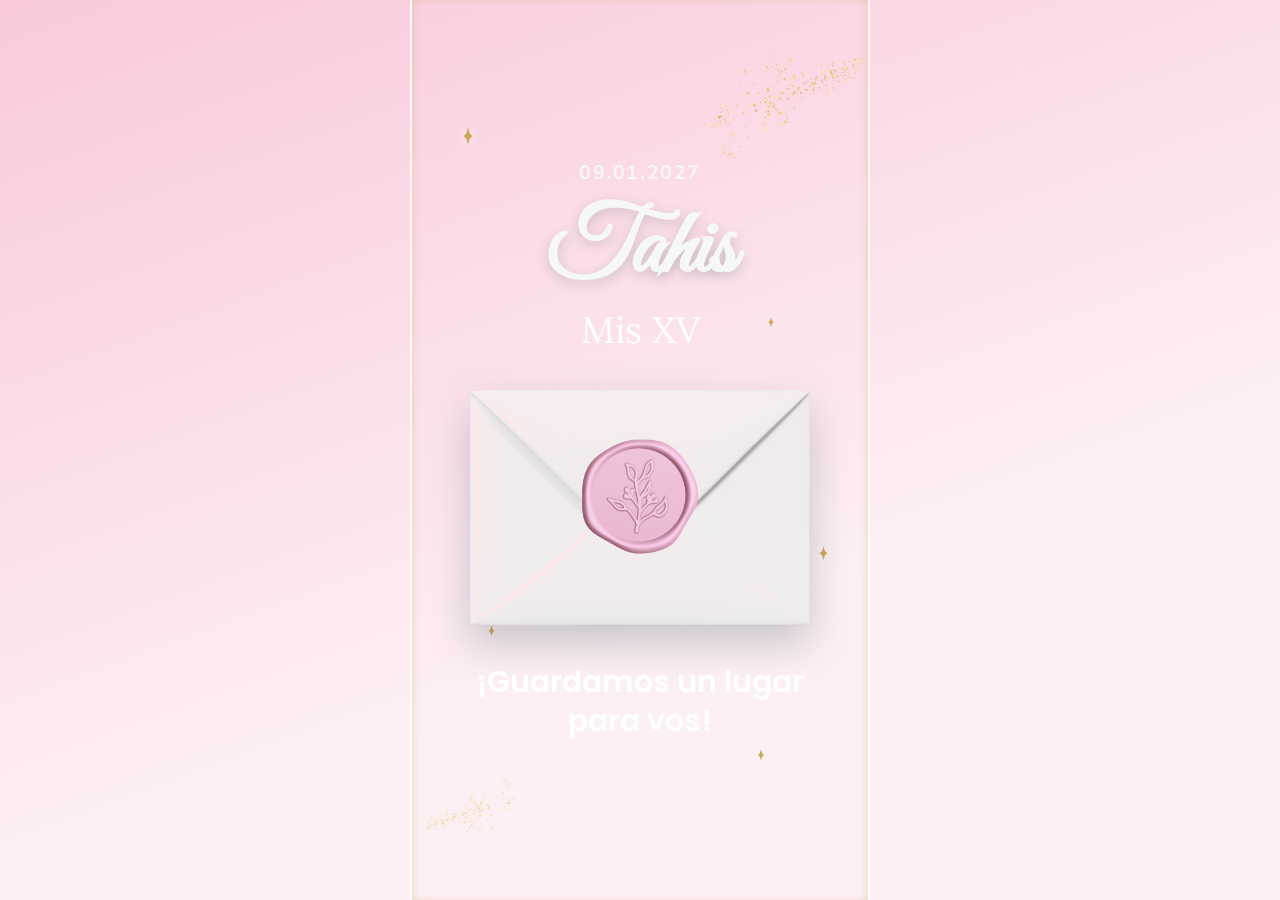
==== index.html @ 06226b53 "Invitacion XV de Tahis" ====
<!DOCTYPE html>
<html lang="es">
<head>
  <meta charset="UTF-8" />
  <meta name="viewport" content="width=device-width, initial-scale=1.0" />
  <title>¡Estás invitado/a!</title>

  <!-- Vista previa al compartir por WhatsApp/redes.
       IMPORTANTE: cuando subas la página, reemplazá "TU-DOMINIO" por la URL
       real (la imagen y el enlace deben ser URL absoluta para que WhatsApp
       los muestre). Ver el README. -->
  <meta name="description" content="¡Tahis cumple XV! Te esperamos el 09 de enero de 2027. Entrá a la invitación para confirmar tu lugar. ✨" />
  <meta property="og:type" content="website" />
  <meta property="og:site_name" content="XV de Tahis" />
  <meta property="og:title" content="¡XV de Tahis! ✨" />
  <meta property="og:description" content="Te esperamos el 09 de enero de 2027 en Progreso, Canelones. Toca el sobre para ver los detalles y confirmar tu lugar." />
  <meta property="og:image" content="https://TU-DOMINIO/images/og-image.jpg" />
  <meta property="og:url" content="https://TU-DOMINIO/" />
  <meta name="twitter:card" content="summary_large_image" />
  <meta name="theme-color" content="#f9c9db" />

  <!-- Favicon -->
  <link rel="icon" type="image/png" href="images/favicon.png" />
  <link rel="apple-touch-icon" href="images/apple-touch-icon.png" />

  <!-- Tipografías (equivalentes libres a las del diseño original) -->
  <link rel="preconnect" href="https://fonts.googleapis.com" />
  <link rel="preconnect" href="https://fonts.gstatic.com" crossorigin />
  <link
    href="https://fonts.googleapis.com/css2?family=Great+Vibes&family=Lora:wght@500;600&family=Nunito:wght@700;800&family=Poppins:wght@400;500;600;700&display=swap"
    rel="stylesheet"
  />

  <link rel="stylesheet" href="css/base.css" />
  <link rel="stylesheet" href="css/pase.css" />
</head>

<!-- data-page="pase" le indica a app.js qué lógica ejecutar -->
<body data-page="pase">
  <!-- Marca el borde de la tarjeta a lo largo de toda la pantalla -->
  <div class="card-edge" aria-hidden="true"></div>

  <main class="pase">
    <!-- Confeti dorado decorativo (mismo asset que la página de referencia),
         repetido en dos esquinas para que haya más brillo -->
    <img class="confetti confetti--1" src="images/decorativo/confetti-dorado.png" alt="" aria-hidden="true" />
    <img class="confetti confetti--chica confetti--2" src="images/decorativo/confetti-dorado.png" alt="" aria-hidden="true" />

    <!-- Chispitas doradas animadas, para sumar brillantina extra -->
    <span class="sparkle sparkle--1" aria-hidden="true">
      <svg viewBox="0 0 24 24"><path d="M12 0c1 5 2 8 5 9-3 1-4 4-5 9-1-5-2-8-5-9 3-1 4-4 5-9z" /></svg>
    </span>
    <span class="sparkle sparkle--2" aria-hidden="true">
      <svg viewBox="0 0 24 24"><path d="M12 0c1 5 2 8 5 9-3 1-4 4-5 9-1-5-2-8-5-9 3-1 4-4 5-9z" /></svg>
    </span>
    <span class="sparkle sparkle--3" aria-hidden="true">
      <svg viewBox="0 0 24 24"><path d="M12 0c1 5 2 8 5 9-3 1-4 4-5 9-1-5-2-8-5-9 3-1 4-4 5-9z" /></svg>
    </span>
    <span class="sparkle sparkle--4" aria-hidden="true">
      <svg viewBox="0 0 24 24"><path d="M12 0c1 5 2 8 5 9-3 1-4 4-5 9-1-5-2-8-5-9 3-1 4-4 5-9z" /></svg>
    </span>
    <span class="sparkle sparkle--5" aria-hidden="true">
      <svg viewBox="0 0 24 24"><path d="M12 0c1 5 2 8 5 9-3 1-4 4-5 9-1-5-2-8-5-9 3-1 4-4 5-9z" /></svg>
    </span>

    <!-- Fecha pequeña -->
    <p class="pase__fecha reveal" id="fechaDisplay">00.00.0000</p>

    <!-- Nombre de la festejada -->
    <h1 class="pase__nombre reveal" id="nombre">Nombre</h1>

    <!-- Título del evento -->
    <p class="pase__evento reveal" id="tituloEvento">¡Mi cumpleaños!</p>

    <!-- Sobre con sello de cera: es el enlace hacia la invitación completa -->
    <a class="pase__sobre reveal" href="invitacion.html" aria-label="Hacé clic para ver la invitación">
      <img src="images/decorativo/sobre.png" alt="" aria-hidden="true" />
      <img class="pase__sello" src="images/decorativo/sello.png" alt="" aria-hidden="true" />
    </a>

    <!-- Mensaje de reserva -->
    <p class="pase__mensaje reveal" id="mensajeReserva">¡Guardamos un lugar para vos!</p>
  </main>

  <script src="js/config.js"></script>
  <script src="js/render.js"></script>
  <script src="js/countdown.js"></script>
  <script src="js/reveal.js"></script>
  <script src="js/app.js"></script>
</body>
</html>
---- css/base.css ----
/* ============================================================
   BASE.CSS
   Variables globales, reset y componentes compartidos por
   index.html (el "pase") e invitacion.html (la invitación completa).

   La paleta y los componentes de este archivo están calcados de la
   página de referencia (fondo rosa con degradé, títulos en cursiva
   color mauve, tarjeta blanca en forma de arco, insignias circulares
   con íconos, confeti dorado).
   ============================================================ */

:root {
  --color-bg-top: #f9c9db;     /* Rosa clarito: esquina superior del degradé */
  --color-bg-bottom: #fdf0f4;  /* Rosa casi blanco: resto del degradé de fondo */
  --color-accent: #f3aac6;     /* Rosa acento (botones, círculos) */
  --color-title: #c9738f;      /* Mauve de los títulos en cursiva */
  --color-text-rose: #a24864;  /* Texto rosado oscuro (vestimenta, regalos) */
  --color-gold: #c9a24b;       /* Dorado, detalle del tema XV */
  --color-light: #f6f7f7;      /* Casi blanco, texto sobre fondo rosado */
  --color-dark: #304254;       /* Azul oscuro, texto general sobre blanco */
  --color-white: #ffffff;

  /* --- Tipografías (equivalentes libres a las del diseño original) --- */
  --font-script: 'Great Vibes', cursive;   /* Nombre de la festejada, títulos */
  --font-serif: 'Lora', serif;             /* Números de fecha grandes */
  --font-sans: 'Poppins', sans-serif;      /* Textos generales */
  --font-accent: 'Nunito', sans-serif;     /* Pequeños textos destacados */

  --shadow-soft: 0 10px 30px rgba(48, 66, 84, 0.15);
  --transition-base: 0.4s ease;
}

/* --- Reset básico --- */
*,
*::before,
*::after {
  box-sizing: border-box;
  margin: 0;
  padding: 0;
}

html {
  scroll-behavior: smooth;
  /* Tamaño base del texto: en pantallas grandes lo agrandamos un poco
     para que la tarjeta (que se mantiene angosta, como en el celular)
     no se vea chica y perdida en medio de la pantalla. Como casi todo
     el sitio está en rem, esto agranda todo proporcionalmente. */
  font-size: 18px;
}

@media (min-width: 640px) {
  html {
    font-size: 20px;
  }
}

@media (min-width: 1024px) {
  html {
    font-size: 23px;
  }
}

body {
  font-family: var(--font-sans);
  color: var(--color-dark);
  /* Un único degradé para TODA la página, fijo a la pantalla
     ("background-attachment: fixed"). Al estar fijo, no importa
     cuánto mida la página ni cuántas secciones tenga: se ve siempre
     parejo, sin ningún corte/línea entre una sección y la siguiente. */
  background-image: linear-gradient(160deg, var(--color-bg-top), var(--color-bg-bottom) 65%);
  background-attachment: fixed;
  background-size: 100% 100vh;
  background-repeat: no-repeat;
  overflow-x: hidden;
  -webkit-font-smoothing: antialiased;
}

img {
  display: block;
  max-width: 100%;
}

a {
  text-decoration: none;
  color: inherit;
}

button {
  font-family: inherit;
  cursor: pointer;
  border: none;
  background: none;
}

/* --- Utilidad: animación de aparición al hacer scroll (ver reveal.js) --- */
.reveal {
  opacity: 0;
  transform: translateY(24px);
  transition: opacity 0.8s ease, transform 0.8s ease;
}

.reveal.is-visible {
  opacity: 1;
  transform: translateY(0);
}

/* --- Título en tipografía script/cursiva, usado en cada sub-sección --- */
.title-script {
  font-family: var(--font-script);
  font-size: 2.8rem;
  color: var(--color-title);
  line-height: 1;
}

/* --- Borde vertical fijo: marca los bordes de la "tarjeta" angosta
   (izquierda y derecha) a lo largo de TODA la página, para que se vea
   claramente dónde termina la tarjeta y empieza el fondo, incluso al
   hacer scroll. Es "fixed" así se mantiene de arriba a abajo de la
   pantalla sin importar cuánto mida la página. --- */
/* Solo se muestra a partir de tablet/pc (ver media query más abajo):
   en celular la tarjeta ya ocupa casi todo el ancho de la pantalla,
   así que estas líneas quedarían pegadas al borde y no se ven bien. */
.card-edge {
  display: none;
  position: fixed;
  top: 0;
  bottom: 0;
  left: 50%;
  transform: translateX(-50%);
  width: min(92%, 460px);
  border-left: 2px solid rgba(255, 255, 255, 0.85);
  border-right: 2px solid rgba(255, 255, 255, 0.85);
  box-shadow: inset 4px 0 10px -4px rgba(201, 162, 75, 0.35),
    inset -4px 0 10px -4px rgba(201, 162, 75, 0.35);
  pointer-events: none;
  z-index: 5;
}

@media (min-width: 640px) {
  .card-edge {
    display: block;
  }
}

/* --- Confeti dorado decorativo (imagen real recortada del diseño) ---
   Se usa como acento suelto en varias esquinas, con un ligero
   parpadeo/flote para que se sienta "vivo" en vez de una imagen fija. */
.confetti {
  position: absolute;
  width: 140px;
  pointer-events: none;
  user-select: none;
  z-index: 0;
  animation: brillar 4s ease-in-out infinite;
}

.confetti--chica {
  width: 80px;
}

@keyframes brillar {
  0%, 100% { opacity: 0.55; transform: scale(0.94) rotate(var(--rot, 0deg)); }
  50% { opacity: 1; transform: scale(1.06) rotate(var(--rot, 0deg)); }
}

/* --- Chispitas sueltas (estrellitas doradas animadas), para sumar
   más brillantina además del confeti real --- */
.sparkle {
  position: absolute;
  z-index: 0;
  pointer-events: none;
  color: var(--color-gold);
  opacity: 0.9;
  filter: drop-shadow(0 0 4px rgba(255, 255, 255, 0.9));
  animation: titilar 2.4s ease-in-out infinite;
}

.sparkle svg {
  width: 100%;
  height: 100%;
  fill: currentColor;
}

@keyframes titilar {
  0%, 100% { opacity: 0.45; transform: scale(0.75) rotate(0deg); }
  50% { opacity: 1; transform: scale(1.25) rotate(15deg); }
}

/* --- Insignia circular con ícono (usada en "Dónde" y "Confirmar") --- */
.icon-circle {
  display: inline-grid;
  place-items: center;
  width: 68px;
  height: 68px;
  border-radius: 50%;
  background: var(--color-white);
  box-shadow: var(--shadow-soft);
  color: var(--color-accent);
  transition: transform var(--transition-base), box-shadow var(--transition-base);
}

.icon-circle svg {
  width: 30px;
  height: 30px;
  fill: currentColor;
}

.icon-circle:hover {
  transform: translateY(-3px) scale(1.05);
  box-shadow: 0 14px 30px rgba(48, 66, 84, 0.22);
}

/* --- Ícono pequeño en línea (corazones junto al día/horario) --- */
.icon-inline {
  width: 20px;
  height: 20px;
  fill: currentColor;
  vertical-align: -3px;
}

/* --- Tarjeta blanca en forma de arco: agrupa Dónde + Vestimenta + Regalos,
   igual que en la página de referencia --- */
.arch-card {
  position: relative;
  z-index: 1;
  width: min(92%, 460px);
  margin: 0 auto;
  background: var(--color-white);
  border-radius: 50% 50% 24px 24px / 18% 18% 6px 6px;
  padding: 4rem 1.75rem 2.5rem;
  /* Filete dorado bien fino que marca el borde de la tarjeta, además
     de la sombra: así se nota la separación entre la tarjeta blanca
     (delgada) y el fondo rosa, como en la referencia. */
  border: 1px solid rgba(201, 162, 75, 0.4);
  box-shadow: var(--shadow-soft);
  display: flex;
  flex-direction: column;
  align-items: center;
  gap: 1.1rem;
  text-align: center;
}

.arch-card__divider {
  width: 60%;
  height: 1px;
  background: rgba(48, 66, 84, 0.12);
  margin: 0.5rem 0;
}
---- css/pase.css ----
/* ============================================================
   PASE.CSS
   Estilos de index.html: la tarjeta "pase" que se comparte por
   WhatsApp. Replica el diseño real de referencia: fondo con
   degradé rosa, confeti dorado, nombre en script, sobre blanco
   con sello de cera, y el mensaje de reserva.
   ============================================================ */

.pase {
  position: relative;
  min-height: 100svh;
  width: 100%;
  max-width: 460px;
  margin: 0 auto;
  display: flex;
  flex-direction: column;
  align-items: center;
  justify-content: center;
  gap: 0.85rem;
  padding: 2rem 1.5rem;
  text-align: center;
  overflow: hidden;
}

/* Confeti dorado en dos esquinas, igual que en la referencia pero con
   más brillo repartido */
.confetti--1 {
  top: 4%;
  right: 4%;
  transform: rotate(15deg);
}

.confetti--2 {
  bottom: 6%;
  left: 5%;
  transform: rotate(-160deg);
  animation-delay: -2s;
}

/* Chispitas sueltas repartidas por la tarjeta */
.sparkle--1 {
  top: 14%;
  left: 10%;
  width: 24px;
  height: 24px;
  animation-delay: -0.5s;
}

.sparkle--2 {
  top: 60%;
  right: 8%;
  width: 19px;
  height: 19px;
  animation-delay: -1.6s;
}

.sparkle--3 {
  bottom: 16%;
  right: 22%;
  width: 16px;
  height: 16px;
  animation-delay: -0.9s;
}

.sparkle--4 {
  top: 34%;
  right: 20%;
  width: 14px;
  height: 14px;
  animation-delay: -2.2s;
}

.sparkle--5 {
  bottom: 30%;
  left: 16%;
  width: 15px;
  height: 15px;
  animation-delay: -1.2s;
}

/* Fecha pequeña, arriba del nombre */
.pase__fecha {
  font-family: var(--font-accent);
  font-weight: 700;
  letter-spacing: 0.08em;
  font-size: 0.85rem;
  color: var(--color-light);
  position: relative;
  z-index: 1;
}

/* Nombre en tipografía script, tal como el original */
.pase__nombre {
  position: relative;
  z-index: 1;
  font-family: var(--font-script);
  font-size: 4rem;
  color: var(--color-light);
  line-height: 1;
  text-shadow: 0 4px 12px rgba(48, 66, 84, 0.2);
}

/* Título del evento (ej. "Mis XV") */
.pase__evento {
  position: relative;
  z-index: 1;
  font-family: var(--font-serif);
  font-size: 1.6rem;
  color: var(--color-white);
  margin-top: -0.5rem;
}

/* Sobre con sello de cera: el "botón" que lleva a la invitación */
.pase__sobre {
  position: relative;
  z-index: 1;
  width: min(78vw, 340px);
  margin: 0.75rem 0;
  filter: drop-shadow(0 18px 20px rgba(48, 66, 84, 0.25));
  transition: transform var(--transition-base);
}

.pase__sobre:hover {
  transform: translateY(-4px) scale(1.02);
}

.pase__sello {
  position: absolute;
  top: 50%;
  left: 50%;
  width: 34%;
  transform: translate(-50%, -60%);
}

/* Mensaje "¡Guardamos un lugar para vos!" */
.pase__mensaje {
  position: relative;
  z-index: 1;
  font-family: var(--font-sans);
  font-weight: 600;
  font-size: 1.3rem;
  color: var(--color-white);
  max-width: 22ch;
  line-height: 1.3;
}
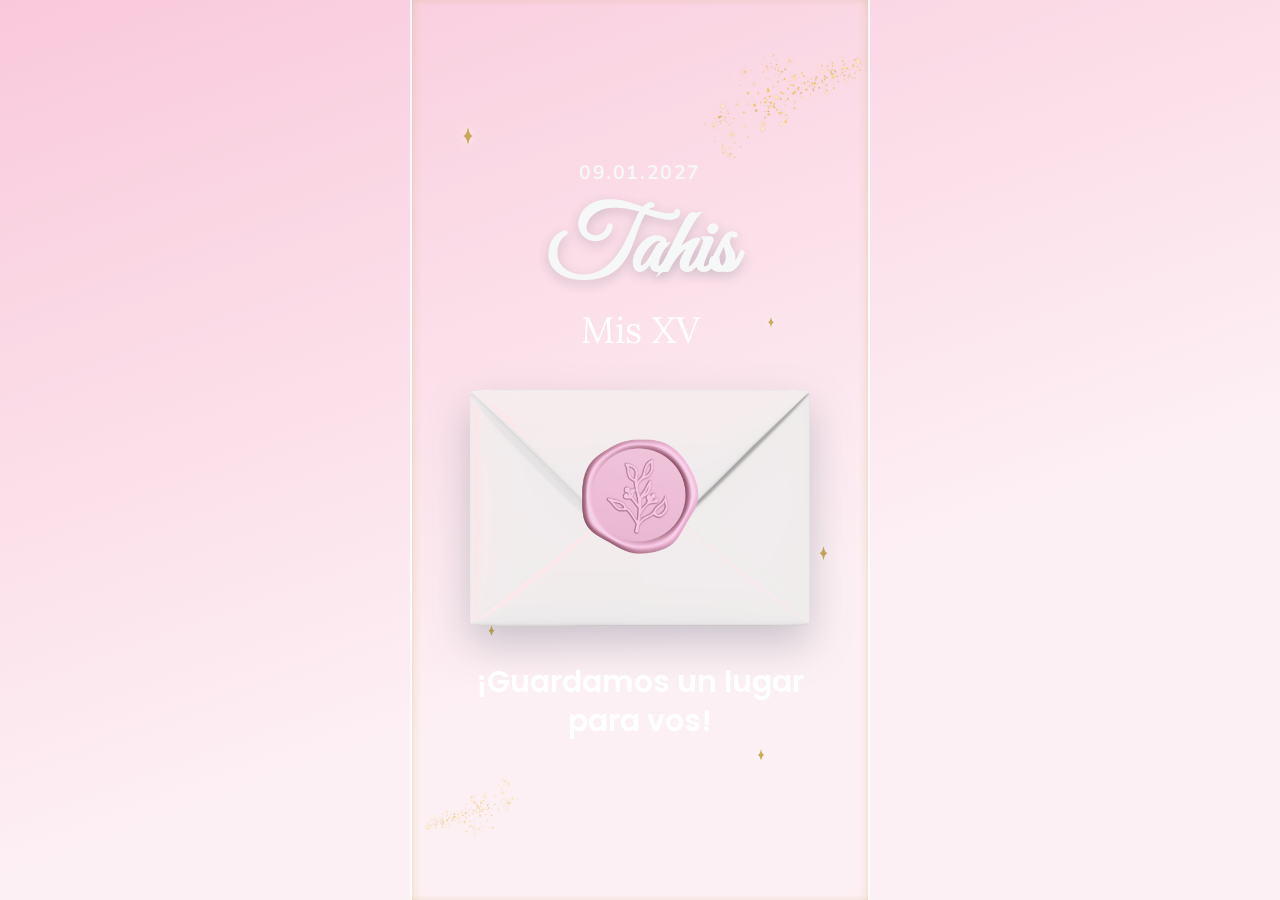
==== commit 12ca9a33: "Vista previa de WhatsApp con URL real" ====
--- a/index.html
+++ b/index.html
@@ -14,8 +14,8 @@
   <meta property="og:site_name" content="XV de Tahis" />
   <meta property="og:title" content="¡XV de Tahis! ✨" />
   <meta property="og:description" content="Te esperamos el 09 de enero de 2027 en Progreso, Canelones. Toca el sobre para ver los detalles y confirmar tu lugar." />
-  <meta property="og:image" content="https://TU-DOMINIO/images/og-image.jpg" />
-  <meta property="og:url" content="https://TU-DOMINIO/" />
+  <meta property="og:image" content="https://fdevcore.github.io/tahis-xv/images/og-image.jpg" />
+  <meta property="og:url" content="https://fdevcore.github.io/tahis-xv/" />
   <meta name="twitter:card" content="summary_large_image" />
   <meta name="theme-color" content="#f9c9db" />
 
